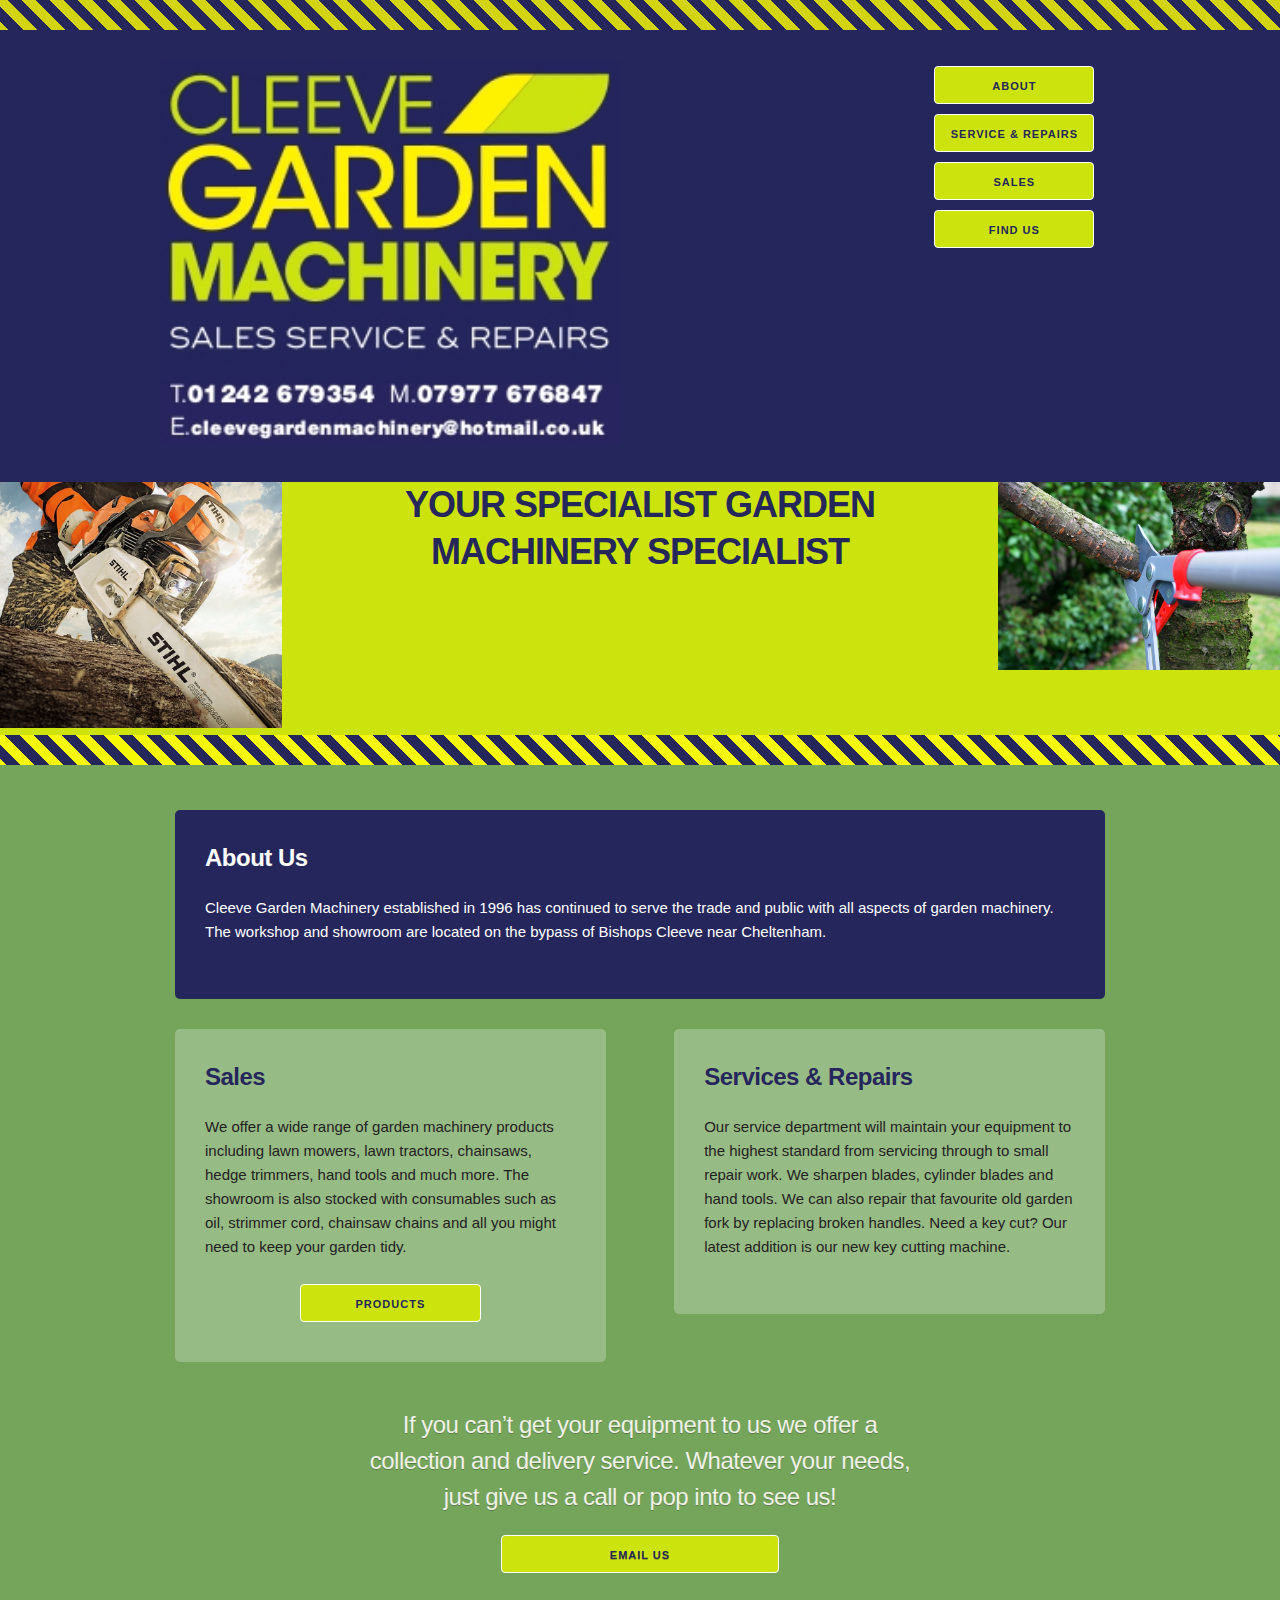
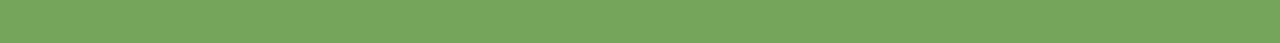
==== index.html @ 72da3cef "add about section & borders" ====
<!DOCTYPE html>
<html>

<head>
    <meta charset="utf-8">
    <meta name="viewport" content="width=device-width, initial-scale=1">
    <link rel="stylesheet" href="./css/normalize.css">
    <link rel="stylesheet" href="./css/skeleton.css">
    <link rel="stylesheet" href="./css/custom.css">
    <title>Cleeve Garden Machinery</title>
</head>

<body>
    <div class="section hero content striped-border-top">
        <div class="container">
            <div class="row">
                <div class="six columns">
                    <img src="./img/logo.jpeg" class="logo-img">
                </div>
                <div class="three columns">
                    <p></p>
                </div>
                <div class="three columns">
                    <div class="menu">
                        <a class="button menu-button" href="http://getskeleton.com">About</a>
                        <a class="button menu-button" href="http://getskeleton.com">Service & Repairs</a>
                        <a class="button menu-button" href="http://getskeleton.com">Sales</a>
                        <a class="button menu-button" href="http://getskeleton.com">Find Us</a>
                    </div>
                </div>
            </div>
        </div>
    </div>
    <div class="section banner striped-border-bottom">
        <div class="row banner-items">
            <div class="three columns">
                <img src="img/chainsaw.jpg" class="banner-img u-max-full-width">
            </div>
            <div class="six columns">
                <h3>Your specialist garden machinery specialist</h3>
            </div>
            <div class="three columns">
                <img src="img/cut.jpg" class="banner-img u-max-full-width">
            </div>
        </div>
    </div>
    <div class="section detail content">
        <div class="container">
            <div class="row">
                <div class="twelve columns">
                    <div class="infobox about">
                        <h5>About Us</h5>
                        <p>Cleeve Garden Machinery established in 1996 has continued to serve the trade and public with all aspects of garden machinery. The workshop and showroom are located on the bypass of Bishops Cleeve near Cheltenham.</p>
                    </div>
                </div>
            </div>
            <div class="row">
                <div class="six columns">
                    <div class="infobox sales">
                        <h5>Sales</h5>
                        <p>We offer a wide range of garden machinery products including lawn mowers, lawn tractors, chainsaws, hedge trimmers, hand tools and much more. The showroom is also stocked with consumables such as oil, strimmer cord, chainsaw chains
                            and all you might need to keep your garden tidy.</p>
                        <div class="center-text">
                            <a class="button menu-button" href="http://getskeleton.com">Products</a>
                        </div>
                    </div>
                </div>
                <div class="six columns">
                    <div class="infobox services">
                        <h5>Services & Repairs</h5>
                        <p>Our service department will maintain your equipment to the highest standard from servicing through to small repair work. We sharpen blades, cylinder blades and hand tools. We can also repair that favourite old garden fork by replacing
                            broken handles. Need a key cut? Our latest addition is our new key cutting machine.</p>
                    </div>
                </div>
            </div>
            <div class="row">
                <div class="eight offset-by-two columns other infobox">
                    <h5>If you can’t get your equipment to us we offer a collection and delivery service. Whatever your needs, just give us a call or pop into to see us!</h5>
                    <div class="center-text">
                        <a class="button menu-button" href="http://getskeleton.com">Email Us</a>
                    </div>
                </div>
            </div>
        </div>
    </div>
</body>

</html>
---- css/skeleton.css ----
/*
* Skeleton V2.0.4
* Copyright 2014, Dave Gamache
* www.getskeleton.com
* Free to use under the MIT license.
* http://www.opensource.org/licenses/mit-license.php
* 12/29/2014
*/


/* Table of contents
––––––––––––––––––––––––––––––––––––––––––––––––––
- Grid
- Base Styles
- Typography
- Links
- Buttons
- Forms
- Lists
- Code
- Tables
- Spacing
- Utilities
- Clearing
- Media Queries
*/


/* Grid
–––––––––––––––––––––––––––––––––––––––––––––––––– */
.container {
  position: relative;
  width: 100%;
  max-width: 960px;
  margin: 0 auto;
  padding: 0 20px;
  box-sizing: border-box; }
.column,
.columns {
  width: 100%;
  float: left;
  box-sizing: border-box; }

/* For devices larger than 400px */
@media (min-width: 400px) {
  .container {
    width: 85%;
    padding: 0; }
}

/* For devices larger than 550px */
@media (min-width: 550px) {
  .container {
    width: 80%; }
  .column,
  .columns {
    margin-left: 4%; }
  .column:first-child,
  .columns:first-child {
    margin-left: 0; }

  .one.column,
  .one.columns                    { width: 4.66666666667%; }
  .two.columns                    { width: 13.3333333333%; }
  .three.columns                  { width: 22%;            }
  .four.columns                   { width: 30.6666666667%; }
  .five.columns                   { width: 39.3333333333%; }
  .six.columns                    { width: 48%;            }
  .seven.columns                  { width: 56.6666666667%; }
  .eight.columns                  { width: 65.3333333333%; }
  .nine.columns                   { width: 74.0%;          }
  .ten.columns                    { width: 82.6666666667%; }
  .eleven.columns                 { width: 91.3333333333%; }
  .twelve.columns                 { width: 100%; margin-left: 0; }

  .one-third.column               { width: 30.6666666667%; }
  .two-thirds.column              { width: 65.3333333333%; }

  .one-half.column                { width: 48%; }

  /* Offsets */
  .offset-by-one.column,
  .offset-by-one.columns          { margin-left: 8.66666666667%; }
  .offset-by-two.column,
  .offset-by-two.columns          { margin-left: 17.3333333333%; }
  .offset-by-three.column,
  .offset-by-three.columns        { margin-left: 26%;            }
  .offset-by-four.column,
  .offset-by-four.columns         { margin-left: 34.6666666667%; }
  .offset-by-five.column,
  .offset-by-five.columns         { margin-left: 43.3333333333%; }
  .offset-by-six.column,
  .offset-by-six.columns          { margin-left: 52%;            }
  .offset-by-seven.column,
  .offset-by-seven.columns        { margin-left: 60.6666666667%; }
  .offset-by-eight.column,
  .offset-by-eight.columns        { margin-left: 69.3333333333%; }
  .offset-by-nine.column,
  .offset-by-nine.columns         { margin-left: 78.0%;          }
  .offset-by-ten.column,
  .offset-by-ten.columns          { margin-left: 86.6666666667%; }
  .offset-by-eleven.column,
  .offset-by-eleven.columns       { margin-left: 95.3333333333%; }

  .offset-by-one-third.column,
  .offset-by-one-third.columns    { margin-left: 34.6666666667%; }
  .offset-by-two-thirds.column,
  .offset-by-two-thirds.columns   { margin-left: 69.3333333333%; }

  .offset-by-one-half.column,
  .offset-by-one-half.columns     { margin-left: 52%; }

}


/* Base Styles
–––––––––––––––––––––––––––––––––––––––––––––––––– */
/* NOTE
html is set to 62.5% so that all the REM measurements throughout Skeleton
are based on 10px sizing. So basically 1.5rem = 15px :) */
html {
  font-size: 62.5%; }
body {
  font-size: 1.5em; /* currently ems cause chrome bug misinterpreting rems on body element */
  line-height: 1.6;
  font-weight: 400;
  font-family: "Raleway", "HelveticaNeue", "Helvetica Neue", Helvetica, Arial, sans-serif;
  color: #222; }


/* Typography
–––––––––––––––––––––––––––––––––––––––––––––––––– */
h1, h2, h3, h4, h5, h6 {
  margin-top: 0;
  margin-bottom: 2rem;
  font-weight: 300; }
h1 { font-size: 4.0rem; line-height: 1.2;  letter-spacing: -.1rem;}
h2 { font-size: 3.6rem; line-height: 1.25; letter-spacing: -.1rem; }
h3 { font-size: 3.0rem; line-height: 1.3;  letter-spacing: -.1rem; }
h4 { font-size: 2.4rem; line-height: 1.35; letter-spacing: -.08rem; }
h5 { font-size: 1.8rem; line-height: 1.5;  letter-spacing: -.05rem; }
h6 { font-size: 1.5rem; line-height: 1.6;  letter-spacing: 0; }

/* Larger than phablet */
@media (min-width: 550px) {
  h1 { font-size: 5.0rem; }
  h2 { font-size: 4.2rem; }
  h3 { font-size: 3.6rem; }
  h4 { font-size: 3.0rem; }
  h5 { font-size: 2.4rem; }
  h6 { font-size: 1.5rem; }
}

p {
  margin-top: 0; }


/* Links
–––––––––––––––––––––––––––––––––––––––––––––––––– */
a {
  color: #1EAEDB; }
a:hover {
  color: #0FA0CE; }


/* Buttons
–––––––––––––––––––––––––––––––––––––––––––––––––– */
.button,
button,
input[type="submit"],
input[type="reset"],
input[type="button"] {
  display: inline-block;
  height: 38px;
  padding: 0 30px;
  color: #555;
  text-align: center;
  font-size: 11px;
  font-weight: 600;
  line-height: 38px;
  letter-spacing: .1rem;
  text-transform: uppercase;
  text-decoration: none;
  white-space: nowrap;
  background-color: transparent;
  border-radius: 4px;
  border: 1px solid #bbb;
  cursor: pointer;
  box-sizing: border-box; }
.button:hover,
button:hover,
input[type="submit"]:hover,
input[type="reset"]:hover,
input[type="button"]:hover,
.button:focus,
button:focus,
input[type="submit"]:focus,
input[type="reset"]:focus,
input[type="button"]:focus {
  color: #333;
  border-color: #888;
  outline: 0; }
.button.button-primary,
button.button-primary,
input[type="submit"].button-primary,
input[type="reset"].button-primary,
input[type="button"].button-primary {
  color: #FFF;
  background-color: #33C3F0;
  border-color: #33C3F0; }
.button.button-primary:hover,
button.button-primary:hover,
input[type="submit"].button-primary:hover,
input[type="reset"].button-primary:hover,
input[type="button"].button-primary:hover,
.button.button-primary:focus,
button.button-primary:focus,
input[type="submit"].button-primary:focus,
input[type="reset"].button-primary:focus,
input[type="button"].button-primary:focus {
  color: #FFF;
  background-color: #1EAEDB;
  border-color: #1EAEDB; }


/* Forms
–––––––––––––––––––––––––––––––––––––––––––––––––– */
input[type="email"],
input[type="number"],
input[type="search"],
input[type="text"],
input[type="tel"],
input[type="url"],
input[type="password"],
textarea,
select {
  height: 38px;
  padding: 6px 10px; /* The 6px vertically centers text on FF, ignored by Webkit */
  background-color: #fff;
  border: 1px solid #D1D1D1;
  border-radius: 4px;
  box-shadow: none;
  box-sizing: border-box; }
/* Removes awkward default styles on some inputs for iOS */
input[type="email"],
input[type="number"],
input[type="search"],
input[type="text"],
input[type="tel"],
input[type="url"],
input[type="password"],
textarea {
  -webkit-appearance: none;
     -moz-appearance: none;
          appearance: none; }
textarea {
  min-height: 65px;
  padding-top: 6px;
  padding-bottom: 6px; }
input[type="email"]:focus,
input[type="number"]:focus,
input[type="search"]:focus,
input[type="text"]:focus,
input[type="tel"]:focus,
input[type="url"]:focus,
input[type="password"]:focus,
textarea:focus,
select:focus {
  border: 1px solid #33C3F0;
  outline: 0; }
label,
legend {
  display: block;
  margin-bottom: .5rem;
  font-weight: 600; }
fieldset {
  padding: 0;
  border-width: 0; }
input[type="checkbox"],
input[type="radio"] {
  display: inline; }
label > .label-body {
  display: inline-block;
  margin-left: .5rem;
  font-weight: normal; }


/* Lists
–––––––––––––––––––––––––––––––––––––––––––––––––– */
ul {
  list-style: circle inside; }
ol {
  list-style: decimal inside; }
ol, ul {
  padding-left: 0;
  margin-top: 0; }
ul ul,
ul ol,
ol ol,
ol ul {
  margin: 1.5rem 0 1.5rem 3rem;
  font-size: 90%; }
li {
  margin-bottom: 1rem; }


/* Code
–––––––––––––––––––––––––––––––––––––––––––––––––– */
code {
  padding: .2rem .5rem;
  margin: 0 .2rem;
  font-size: 90%;
  white-space: nowrap;
  background: #F1F1F1;
  border: 1px solid #E1E1E1;
  border-radius: 4px; }
pre > code {
  display: block;
  padding: 1rem 1.5rem;
  white-space: pre; }


/* Tables
–––––––––––––––––––––––––––––––––––––––––––––––––– */
th,
td {
  padding: 12px 15px;
  text-align: left;
  border-bottom: 1px solid #E1E1E1; }
th:first-child,
td:first-child {
  padding-left: 0; }
th:last-child,
td:last-child {
  padding-right: 0; }


/* Spacing
–––––––––––––––––––––––––––––––––––––––––––––––––– */
button,
.button {
  margin-bottom: 1rem; }
input,
textarea,
select,
fieldset {
  margin-bottom: 1.5rem; }
pre,
blockquote,
dl,
figure,
table,
p,
ul,
ol,
form {
  margin-bottom: 2.5rem; }


/* Utilities
–––––––––––––––––––––––––––––––––––––––––––––––––– */
.u-full-width {
  width: 100%;
  box-sizing: border-box; }
.u-max-full-width {
  max-width: 100%;
  box-sizing: border-box; }
.u-pull-right {
  float: right; }
.u-pull-left {
  float: left; }


/* Misc
–––––––––––––––––––––––––––––––––––––––––––––––––– */
hr {
  margin-top: 3rem;
  margin-bottom: 3.5rem;
  border-width: 0;
  border-top: 1px solid #E1E1E1; }


/* Clearing
–––––––––––––––––––––––––––––––––––––––––––––––––– */

/* Self Clearing Goodness */
.container:after,
.row:after,
.u-cf {
  content: "";
  display: table;
  clear: both; }


/* Media Queries
–––––––––––––––––––––––––––––––––––––––––––––––––– */
/*
Note: The best way to structure the use of media queries is to create the queries
near the relevant code. For example, if you wanted to change the styles for buttons
on small devices, paste the mobile query code up in the buttons section and style it
there.
*/


/* Larger than mobile */
@media (min-width: 400px) {}

/* Larger than phablet (also point when grid becomes active) */
@media (min-width: 550px) {}

/* Larger than tablet */
@media (min-width: 750px) {}

/* Larger than desktop */
@media (min-width: 1000px) {}

/* Larger than Desktop HD */
@media (min-width: 1200px) {}
---- css/custom.css ----
.striped-border-top {
  border: 20px solid rgba(255, 255, 0, .8);
  border-width: 30px 0 0 0;
  border-image: repeating-linear-gradient(-135deg, #25275b 30px, #25275b 40px, rgba(255, 255, 0, .8) 40px, rgba(255, 255, 0, .8) 50px) 30 0 0 0;
}

.striped-border-bottom {
  border: 20px solid rgba(255, 255, 0, .8);
  border-width: 0 0 30px 0;
  border-image: repeating-linear-gradient(-135deg, #25275b 30px, #25275b 40px, rgba(255, 255, 0, .8) 40px, rgba(255, 255, 0, .8) 50px) 0 0 30 0;
}

/* HERO */
.logo-img {
    width: 100%;
}

.content {
    padding: 2em;
    background-color: #25265c;
}

.menu {
    padding: 6px;
    text-align: center;
}

.menu-button {
    width: 49%;
    min-width: 160px;
    color: #25275b;
    background-color: #cce30e;
    border-color: #ffffff;
    padding: 0;
}

/* BANNER */
.banner {
    text-align: center;
    background-color: #cce30e;
    color: #25275b;
}

.banner-img {
    /*width: 100%;*/
}

.banner-items {

}

.banner h3 {
    font-weight: bold;
    text-transform: uppercase;
}

/* DETAIL */
.detail {
    background-color: #74a55b;
}

.infobox {
    margin: 1em;
    padding: 2em;
    border-radius: 5px;
}

.about {
    background-color: #25265c;
    color: white;
}

.about h5 {
    font-weight: bold;
}

.sales {
    background-color: #ffffff40;
}

.sales h5 {
    color: #25265c;
    font-weight: bold;
}

.services {
    background-color: #ffffff40;
}

.services h5 {
    color: #25265c;
    font-weight: bold;
}

.other {
    margin: 0;
    color: #f0f1e7;
    text-shadow: 0px 1px #00000040;
    text-align: center;
}

/* CONTACT */
.contact {
    background-color: #25265c;
}

/* UTIL */
.center-text {
    text-align: center;
    width: 100%
}
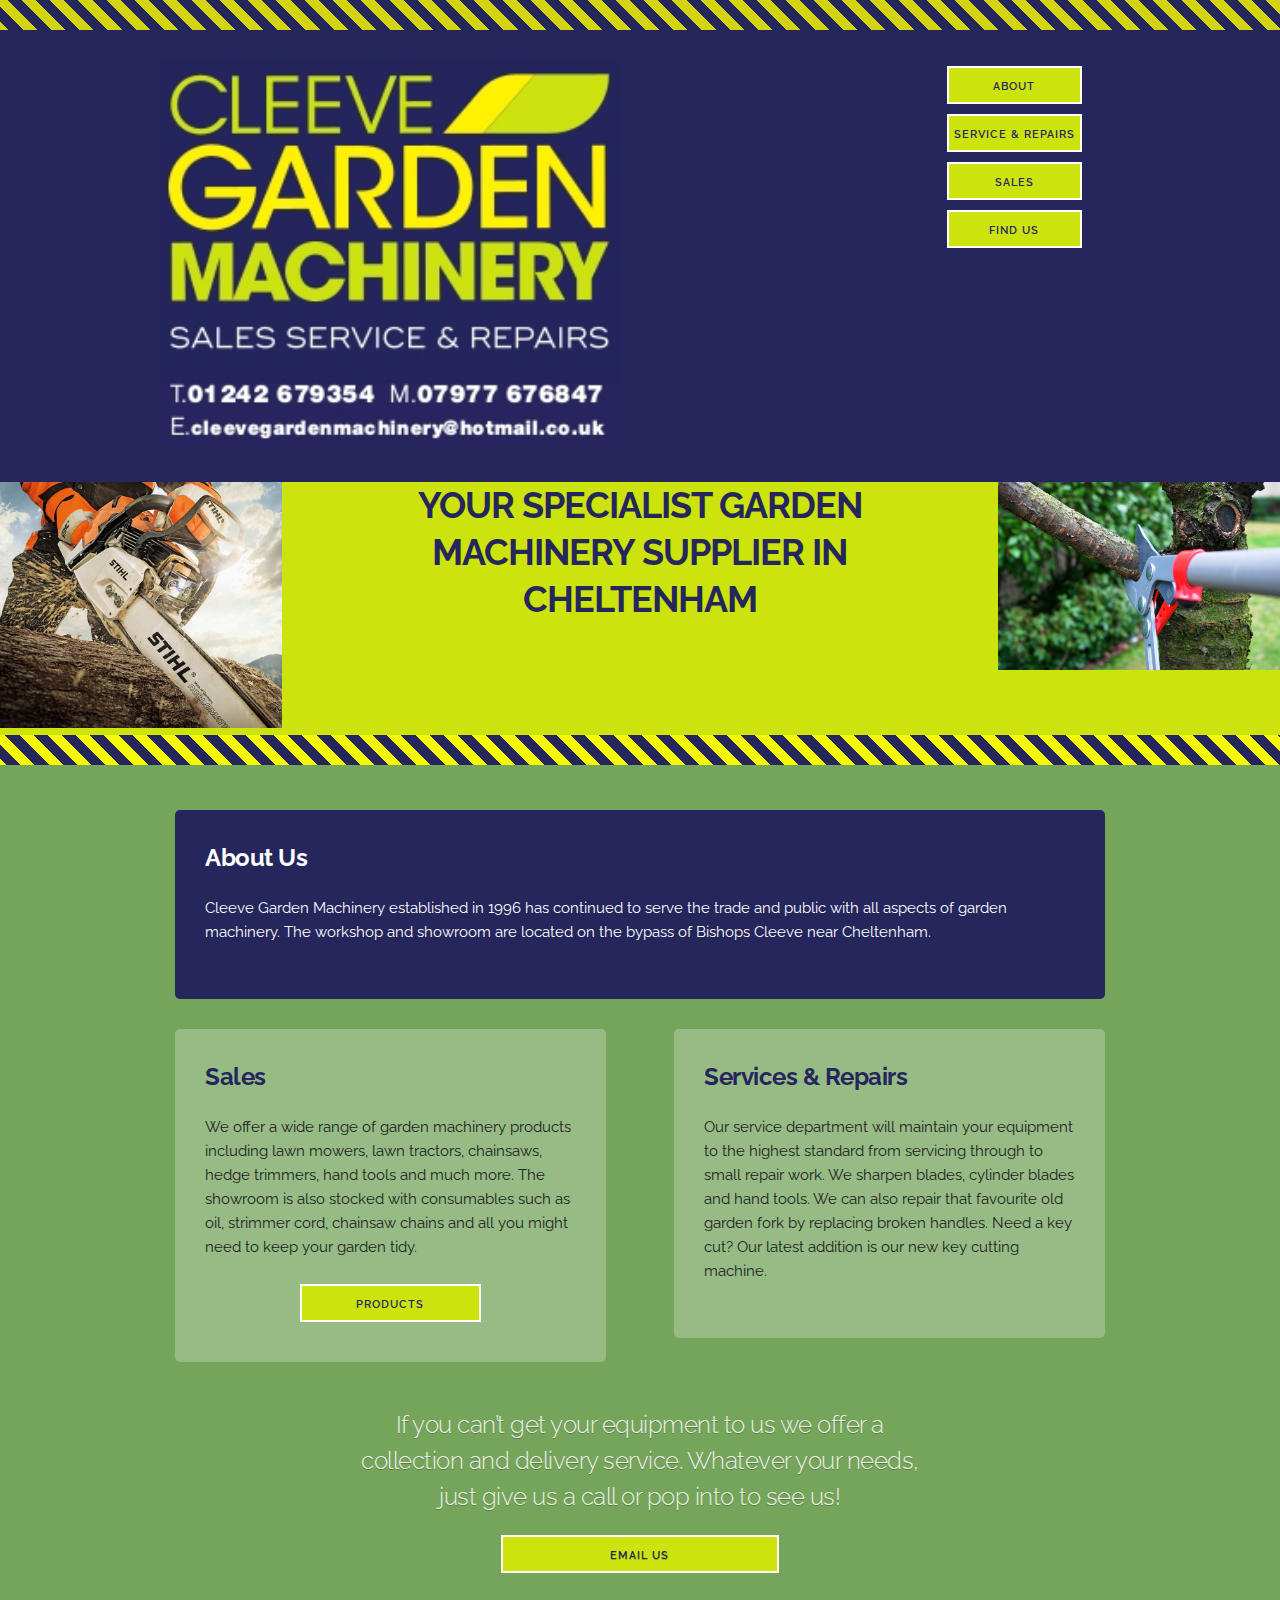
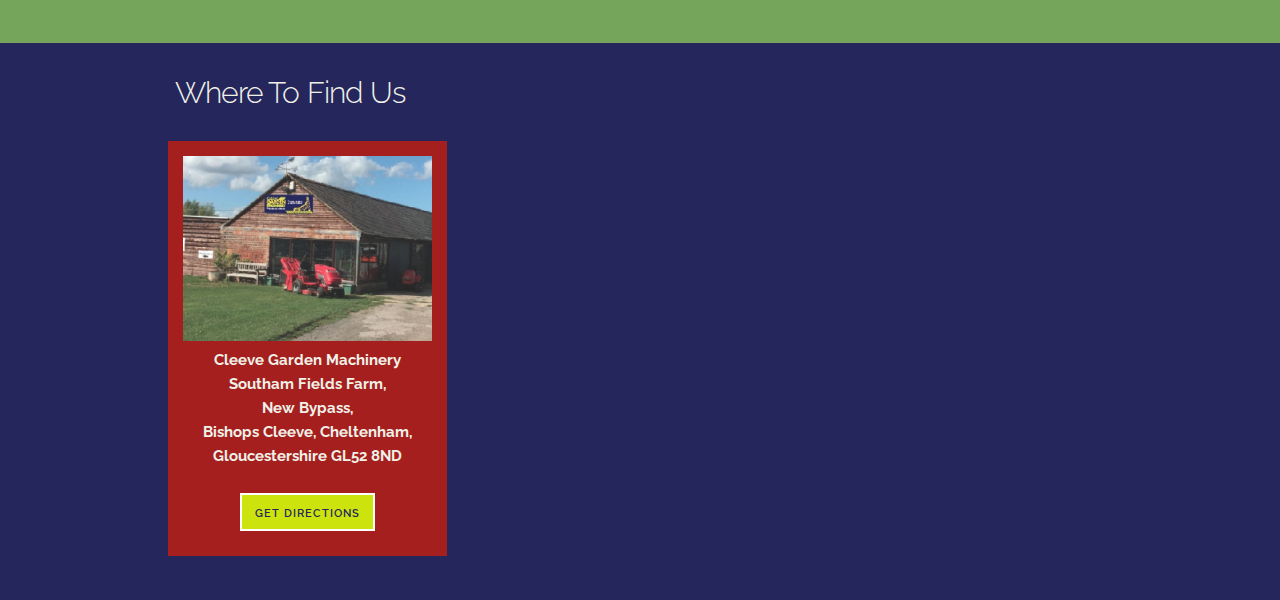
==== commit 99ccd902: "add find us section" ====
--- a/index.html
+++ b/index.html
@@ -4,6 +4,7 @@
 <head>
     <meta charset="utf-8">
     <meta name="viewport" content="width=device-width, initial-scale=1">
+    <link href='https://fonts.googleapis.com/css?family=Raleway:400,300,600' rel='stylesheet' type='text/css'>
     <link rel="stylesheet" href="./css/normalize.css">
     <link rel="stylesheet" href="./css/skeleton.css">
     <link rel="stylesheet" href="./css/custom.css">
@@ -37,7 +38,7 @@
                 <img src="img/chainsaw.jpg" class="banner-img u-max-full-width">
             </div>
             <div class="six columns">
-                <h3>Your specialist garden machinery specialist</h3>
+                <h3>Your specialist garden machinery supplier in Cheltenham</h3>
             </div>
             <div class="three columns">
                 <img src="img/cut.jpg" class="banner-img u-max-full-width">
@@ -83,6 +84,30 @@
             </div>
         </div>
     </div>
+    <div class="section contact content">
+        <div class="container">
+            <div class="row section-header">
+                <h4>Where To Find Us</h4>
+            </div>
+            <div class="row">
+                <div class="four columns">
+                    <div class="address">
+                        <img src="img/shop.jpeg" class="u-max-full-width">
+                        <p>Cleeve Garden Machinery<br /> Southam Fields Farm,<br /> New Bypass,<br /> Bishops Cleeve, Cheltenham,<br /> Gloucestershire GL52 8ND<br /></p>
+                        <div class="center-text">
+                            <a class="button menu-button" href="http://getskeleton.com">Get Directions</a>
+                        </div>
+                    </div>
+                </div>
+                <div class="eight columns">
+                    <div class="map">
+                        <iframe width="100%" height="415" frameborder="0" style="border:0" src="https://www.google.com/maps/embed/v1/place?q=Southam%20Fields%20Farm%2C%20New%20Bypass%2C%20Bishops%20Cleeve%2C%20Cheltenham%2C%20Gloucestershire%20GL52%208ND&key=AIzaSyAbpsikSZMUOVqtHzOq9ZP3RXe25YK_RRY"
+                            allowfullscreen></iframe>
+                    </div>
+                </div>
+            </div>
+        </div>
+    </div>
 </body>
 
 </html>
--- a/css/custom.css
+++ b/css/custom.css
@@ -1,16 +1,17 @@
 .striped-border-top {
-  border: 20px solid rgba(255, 255, 0, .8);
-  border-width: 30px 0 0 0;
-  border-image: repeating-linear-gradient(-135deg, #25275b 30px, #25275b 40px, rgba(255, 255, 0, .8) 40px, rgba(255, 255, 0, .8) 50px) 30 0 0 0;
+    border: 20px solid rgba(255, 255, 0, .8);
+    border-width: 30px 0 0 0;
+    border-image: repeating-linear-gradient(-135deg, #25275b 30px, #25275b 40px, rgba(255, 255, 0, .8) 40px, rgba(255, 255, 0, .8) 50px) 30 0 0 0;
 }
 
 .striped-border-bottom {
-  border: 20px solid rgba(255, 255, 0, .8);
-  border-width: 0 0 30px 0;
-  border-image: repeating-linear-gradient(-135deg, #25275b 30px, #25275b 40px, rgba(255, 255, 0, .8) 40px, rgba(255, 255, 0, .8) 50px) 0 0 30 0;
+    border: 20px solid rgba(255, 255, 0, .8);
+    border-width: 0 0 30px 0;
+    border-image: repeating-linear-gradient(-135deg, #25275b 30px, #25275b 40px, rgba(255, 255, 0, .8) 40px, rgba(255, 255, 0, .8) 50px) 0 0 30 0;
 }
 
 /* HERO */
+
 .logo-img {
     width: 100%;
 }
@@ -26,8 +27,10 @@
 }
 
 .menu-button {
+    border-radius: 0;
+    border: white solid 2px;
     width: 49%;
-    min-width: 160px;
+    min-width: 135px;
     color: #25275b;
     background-color: #cce30e;
     border-color: #ffffff;
@@ -35,6 +38,7 @@
 }
 
 /* BANNER */
+
 .banner {
     text-align: center;
     background-color: #cce30e;
@@ -45,9 +49,7 @@
     /*width: 100%;*/
 }
 
-.banner-items {
-
-}
+.banner-items {}
 
 .banner h3 {
     font-weight: bold;
@@ -55,6 +57,7 @@
 }
 
 /* DETAIL */
+
 .detail {
     background-color: #74a55b;
 }
@@ -102,9 +105,27 @@
 /* CONTACT */
 .contact {
     background-color: #25265c;
+    color: #f0f1e7;
+}
+
+.address {
+    background-color: #a51f1f;
+    padding: 1em;
+    text-align: center;
+    font-weight: bold;
+    margin: 0.5em;
+}
+
+.section-header {
+    margin-left: 1em;
+}
+
+.map {
+    margin: 0.5em;
 }
 
 /* UTIL */
+
 .center-text {
     text-align: center;
     width: 100%
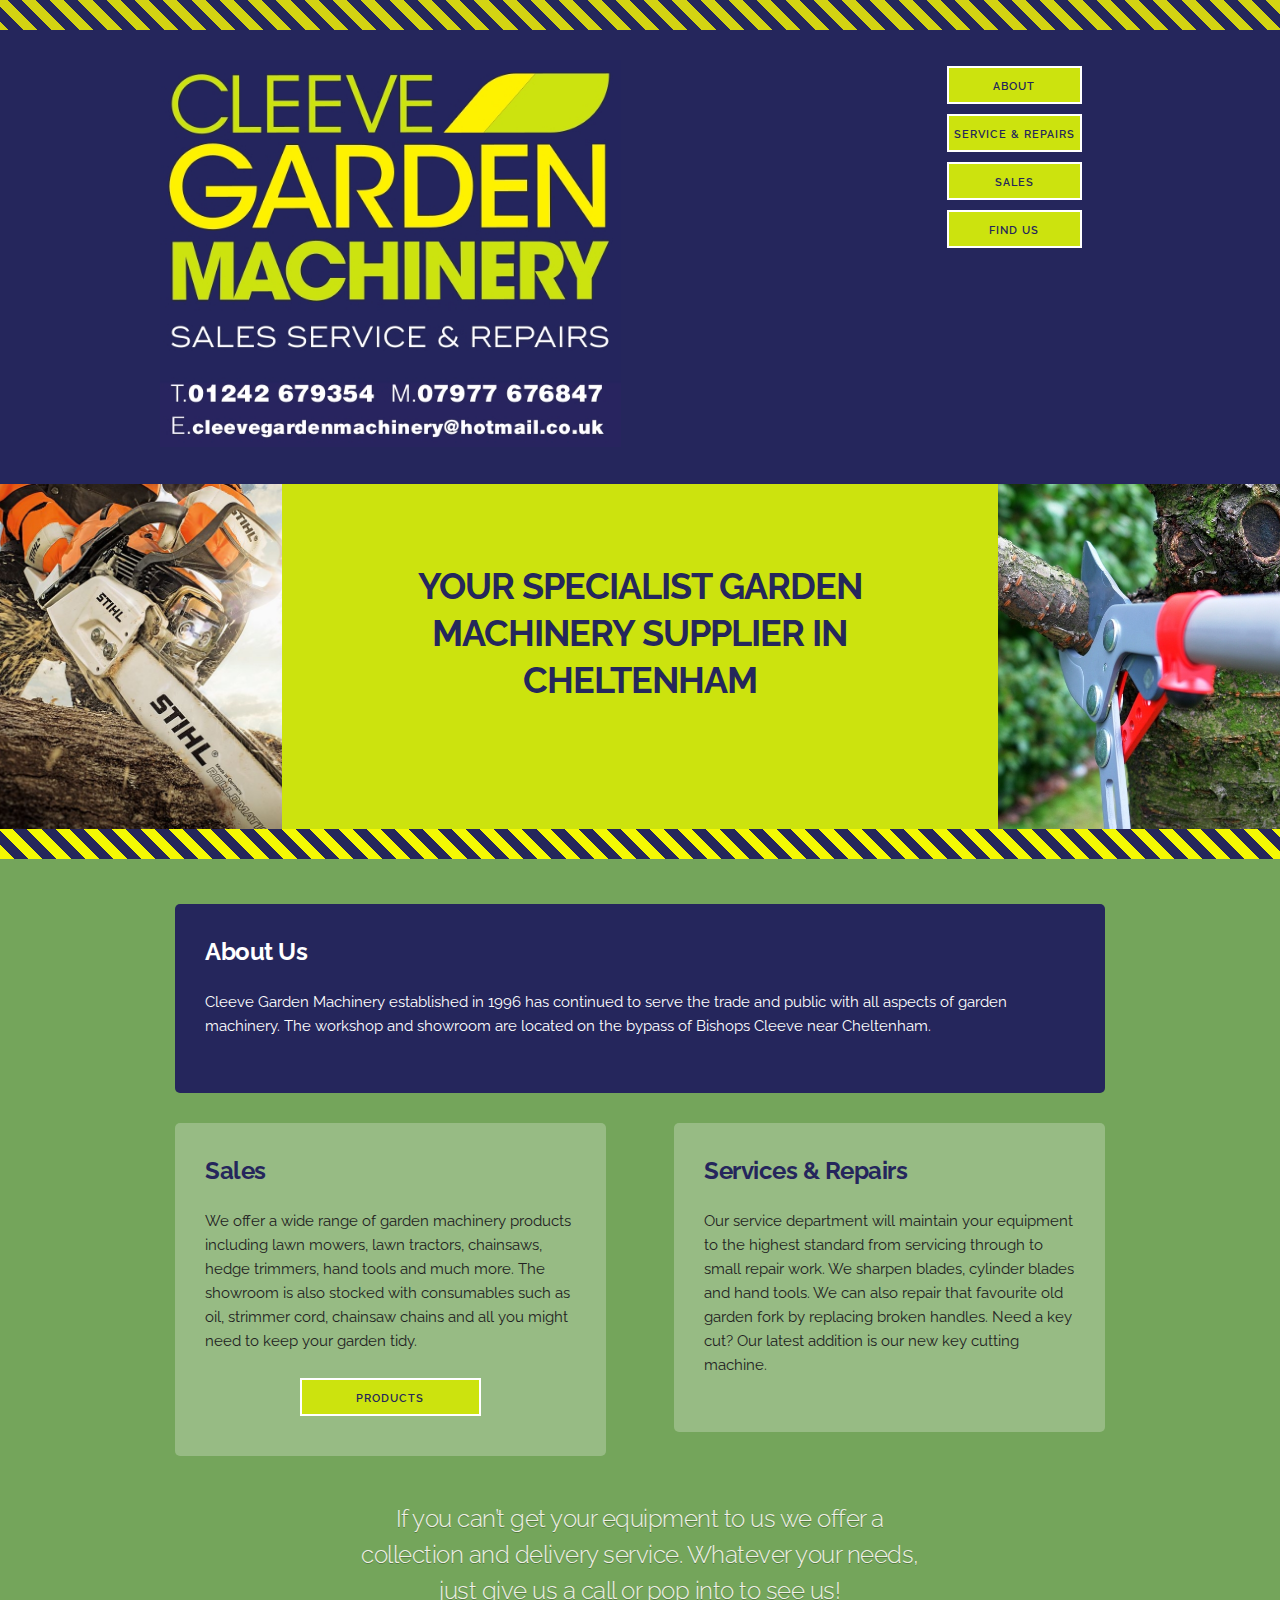
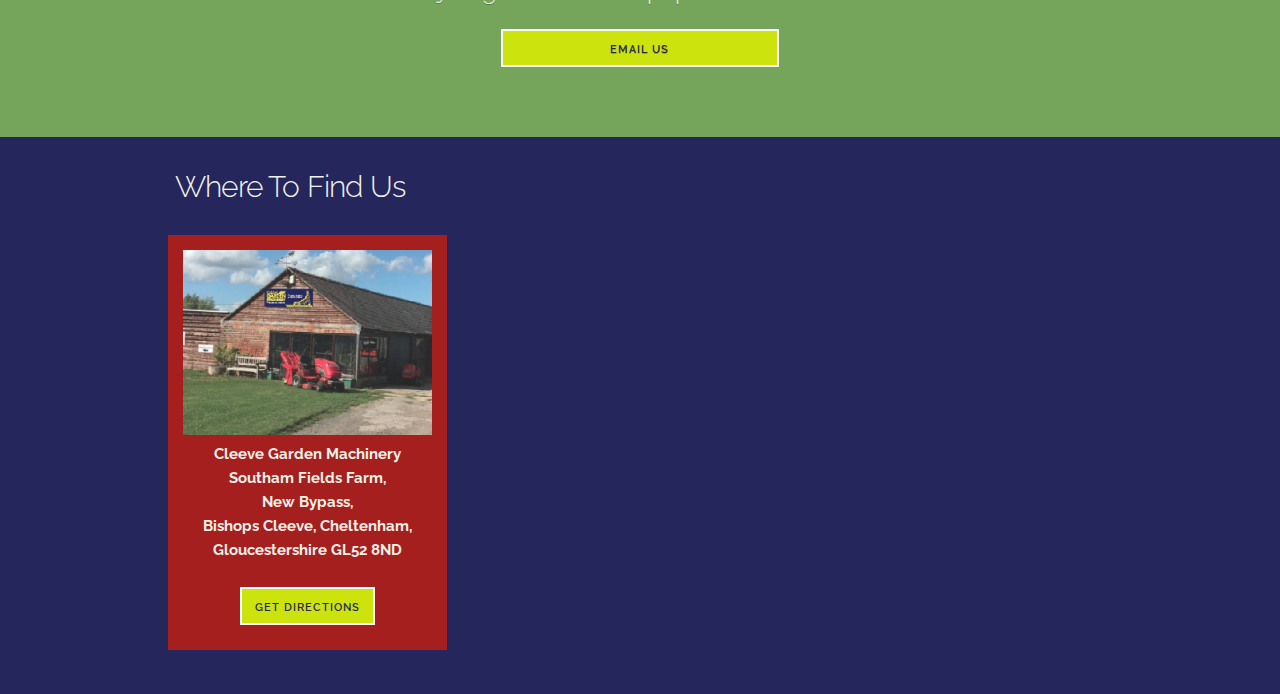
==== commit 2bfdd385: "fix banner image cover issue" ====
--- a/index.html
+++ b/index.html
@@ -34,14 +34,19 @@
     </div>
     <div class="section banner striped-border-bottom">
         <div class="row banner-items">
-            <div class="three columns">
+            <!-- <div class="three columns">
                 <img src="img/chainsaw.jpg" class="banner-img u-max-full-width">
+            </div> -->
+            <div class="three columns chainsaw banner-img">
+                <p>
+                </p>
             </div>
             <div class="six columns">
                 <h3>Your specialist garden machinery supplier in Cheltenham</h3>
             </div>
-            <div class="three columns">
-                <img src="img/cut.jpg" class="banner-img u-max-full-width">
+            <div class="three columns cut banner-img">
+                <p>
+                </p>
             </div>
         </div>
     </div>
--- a/css/custom.css
+++ b/css/custom.css
@@ -46,12 +46,30 @@
 }
 
 .banner-img {
-    /*width: 100%;*/
+    height: 10em;
+}
+
+/* Larger than phablet */
+@media (min-width: 550px) {
+    .banner-img {
+        height: 23em;
+    }
+}
+
+.chainsaw {
+    background: url('../img/chainsaw.jpg') no-repeat center center;
+    background-size: cover;
+}
+
+.cut {
+    background: url('../img/cut.jpg') no-repeat center center;
+    background-size: cover;
 }
 
 .banner-items {}
 
 .banner h3 {
+    padding-top: 13%;
     font-weight: bold;
     text-transform: uppercase;
 }
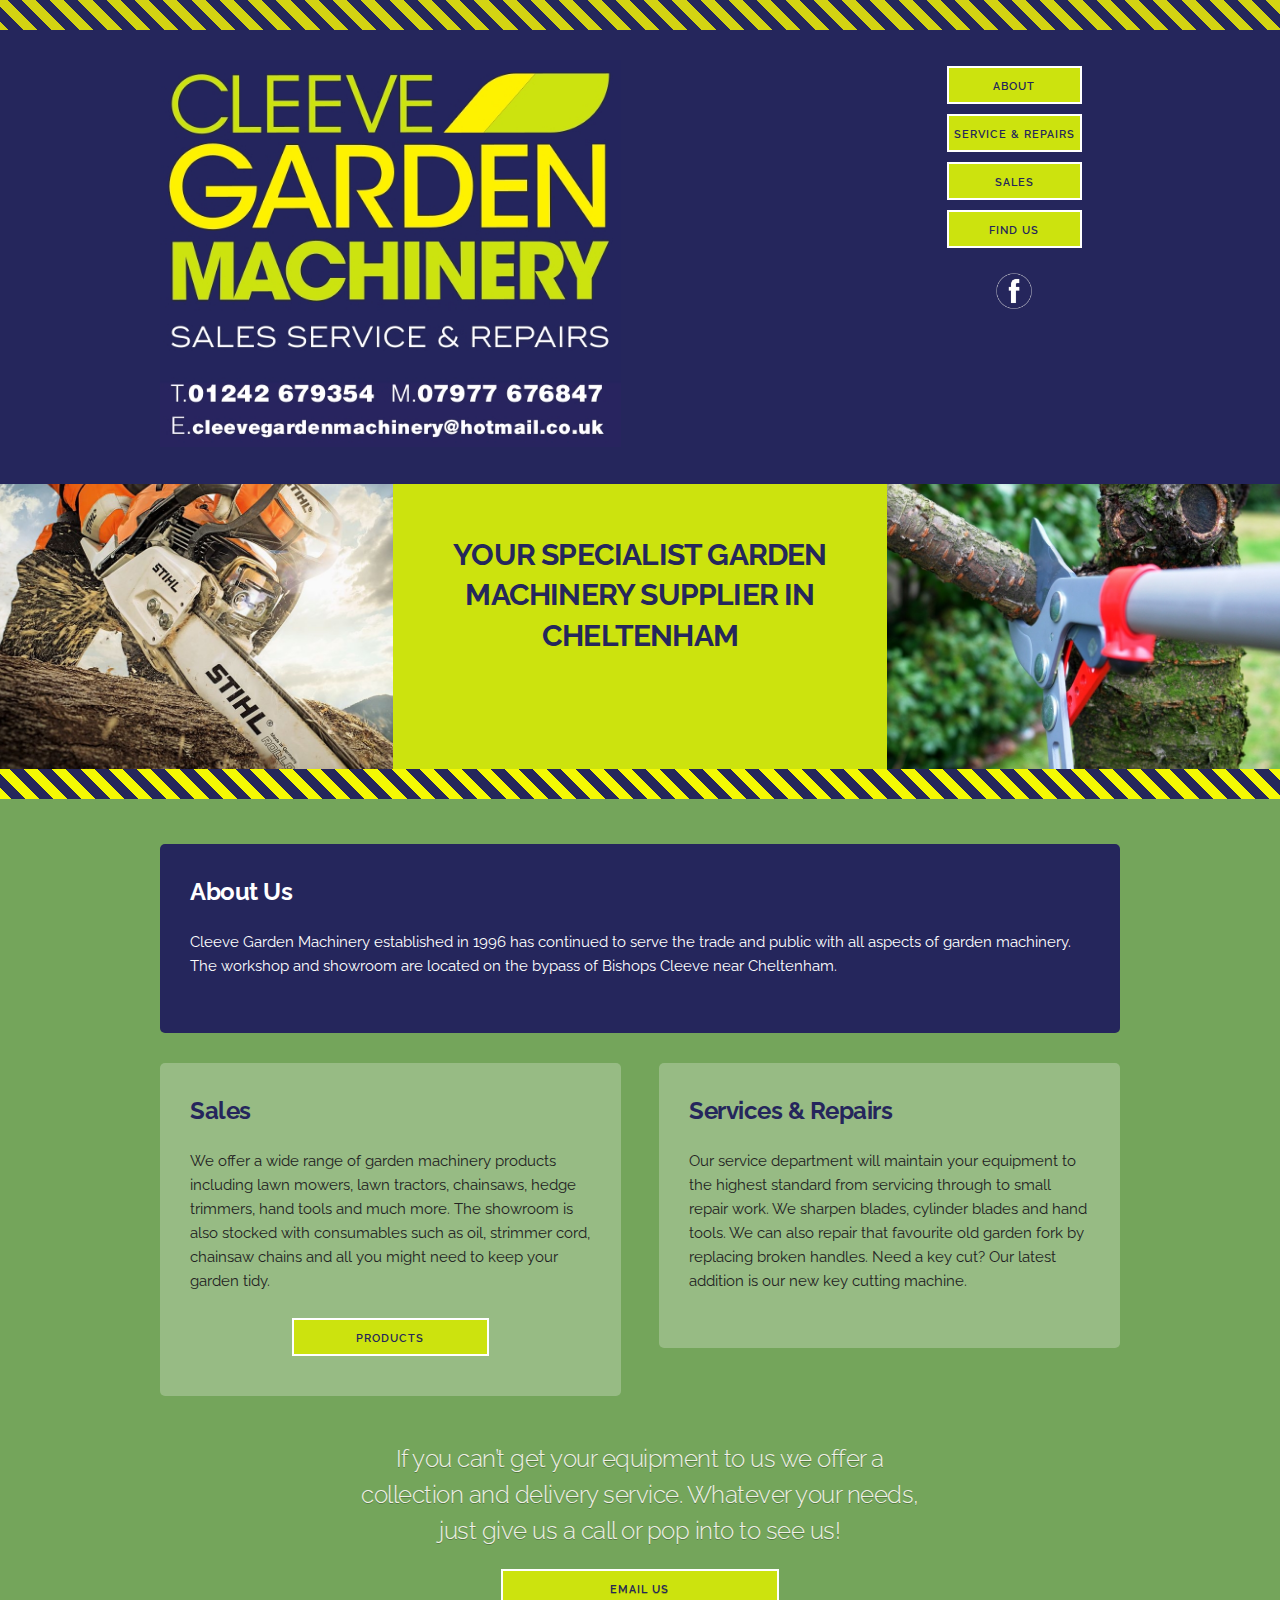
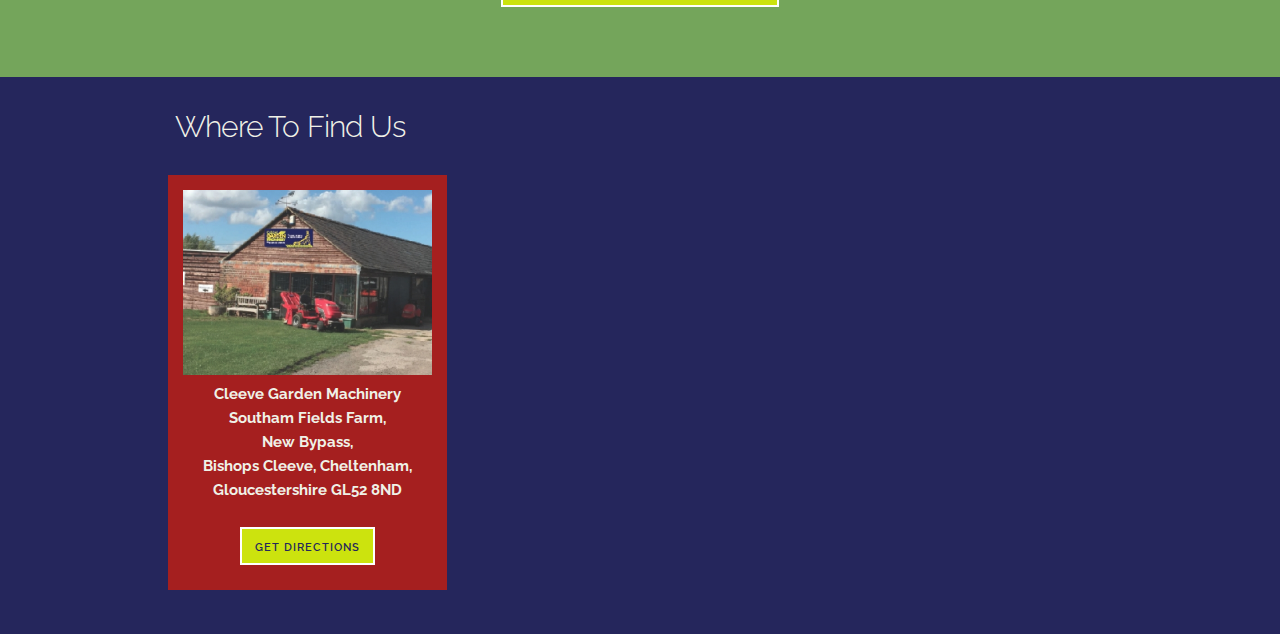
==== commit df8a36cd: "added facebook link" ====
--- a/index.html
+++ b/index.html
@@ -27,6 +27,9 @@
                         <a class="button menu-button" href="http://getskeleton.com">Service & Repairs</a>
                         <a class="button menu-button" href="http://getskeleton.com">Sales</a>
                         <a class="button menu-button" href="http://getskeleton.com">Find Us</a>
+                        <div>
+                            <a href="https://facebook.com/cleevegardenmachinery"><img src="img/fb.png" class="u-max-full-width fb-icon"></a>
+                        </div>
                     </div>
                 </div>
             </div>
@@ -34,17 +37,14 @@
     </div>
     <div class="section banner striped-border-bottom">
         <div class="row banner-items">
-            <!-- <div class="three columns">
-                <img src="img/chainsaw.jpg" class="banner-img u-max-full-width">
-            </div> -->
-            <div class="three columns chainsaw banner-img">
+            <div class="four columns chainsaw banner-img">
                 <p>
                 </p>
             </div>
-            <div class="six columns">
-                <h3>Your specialist garden machinery supplier in Cheltenham</h3>
+            <div class="four columns">
+                <h4>Your specialist garden machinery supplier in Cheltenham</h4>
             </div>
-            <div class="three columns cut banner-img">
+            <div class="four columns cut banner-img">
                 <p>
                 </p>
             </div>
--- a/css/custom.css
+++ b/css/custom.css
@@ -37,6 +37,11 @@
     padding: 0;
 }
 
+.fb-icon {
+    width: 36px;
+    margin-top: 1em;
+}
+
 /* BANNER */
 
 .banner {
@@ -49,10 +54,20 @@
     height: 10em;
 }
 
+.banner h4 {
+    padding-top: 1em;
+    font-weight: bold;
+    text-transform: uppercase;
+}
+
 /* Larger than phablet */
 @media (min-width: 550px) {
     .banner-img {
-        height: 23em;
+        height: 19em;
+    }
+
+    .banner h4 {
+        padding-top: 13%;
     }
 }
 
@@ -66,14 +81,6 @@
     background-size: cover;
 }
 
-.banner-items {}
-
-.banner h3 {
-    padding-top: 13%;
-    font-weight: bold;
-    text-transform: uppercase;
-}
-
 /* DETAIL */
 
 .detail {
@@ -81,7 +88,7 @@
 }
 
 .infobox {
-    margin: 1em;
+    margin: 1em 0;
     padding: 2em;
     border-radius: 5px;
 }
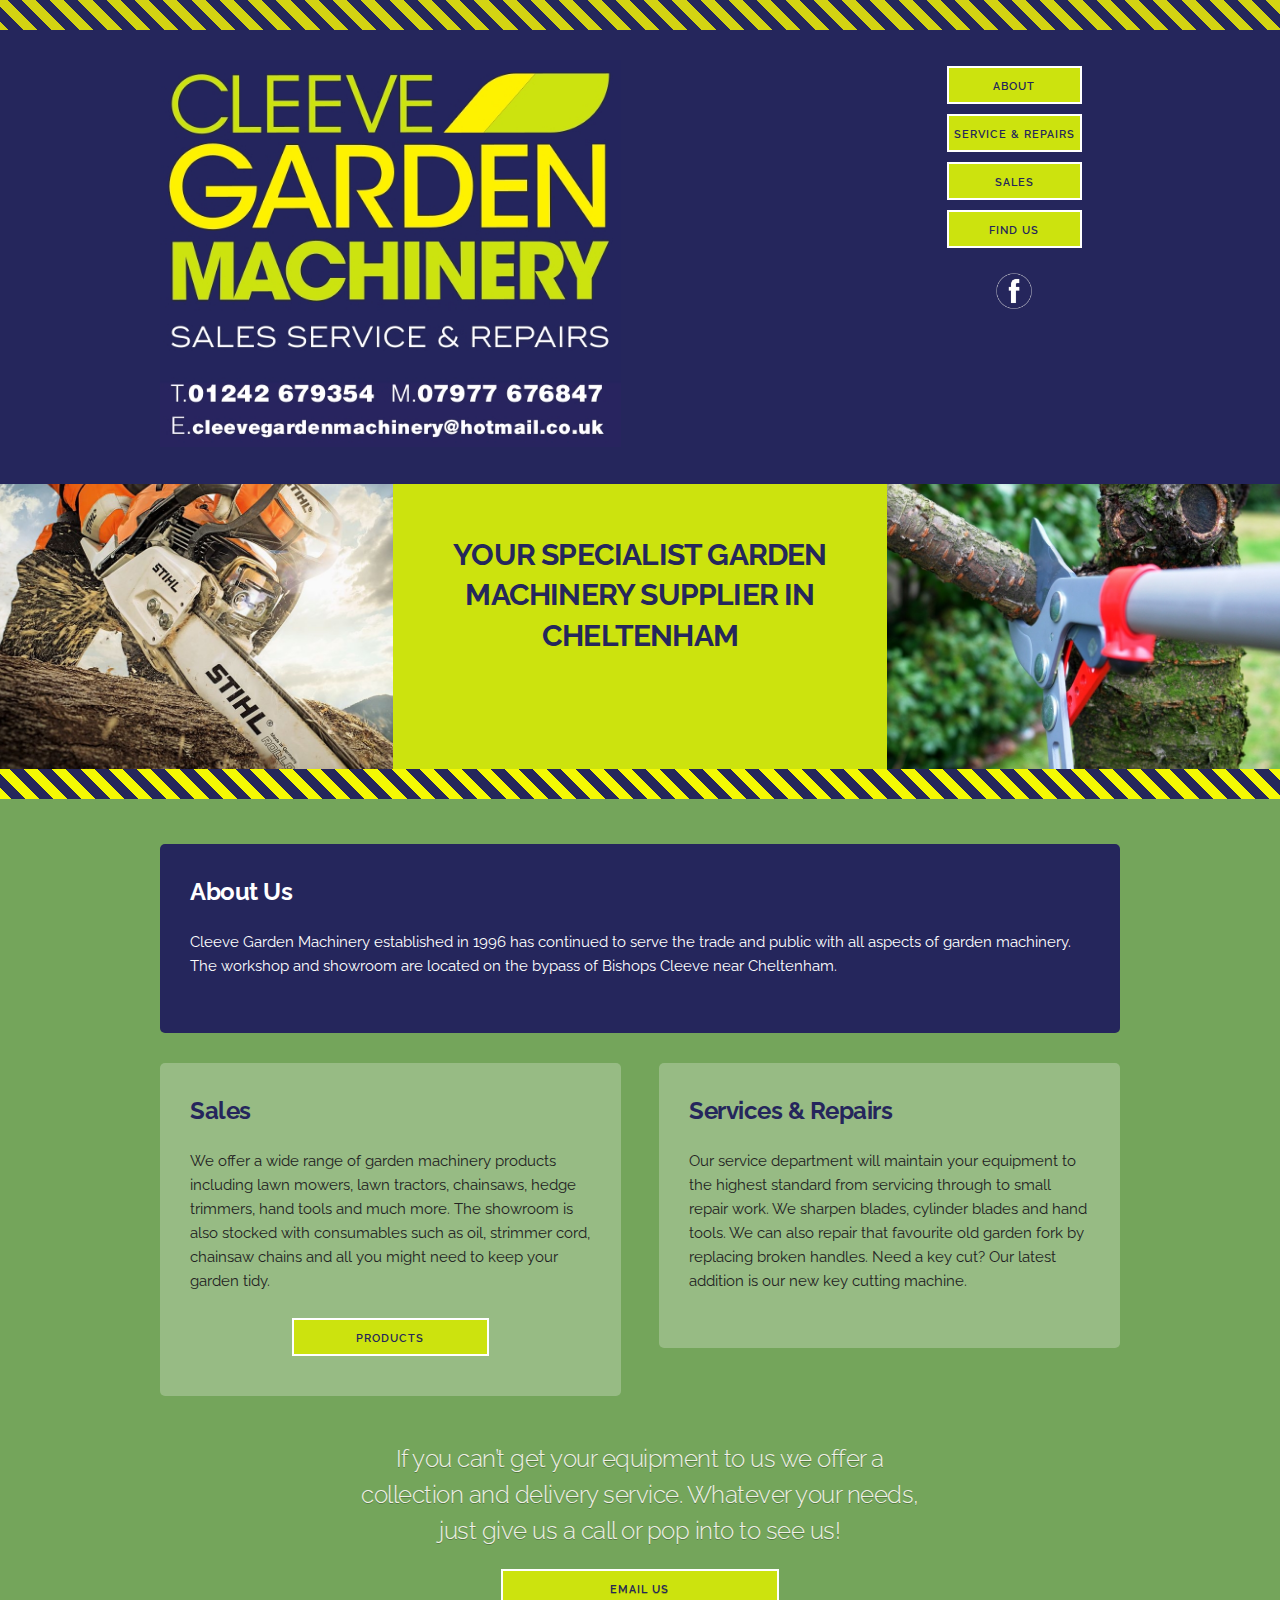
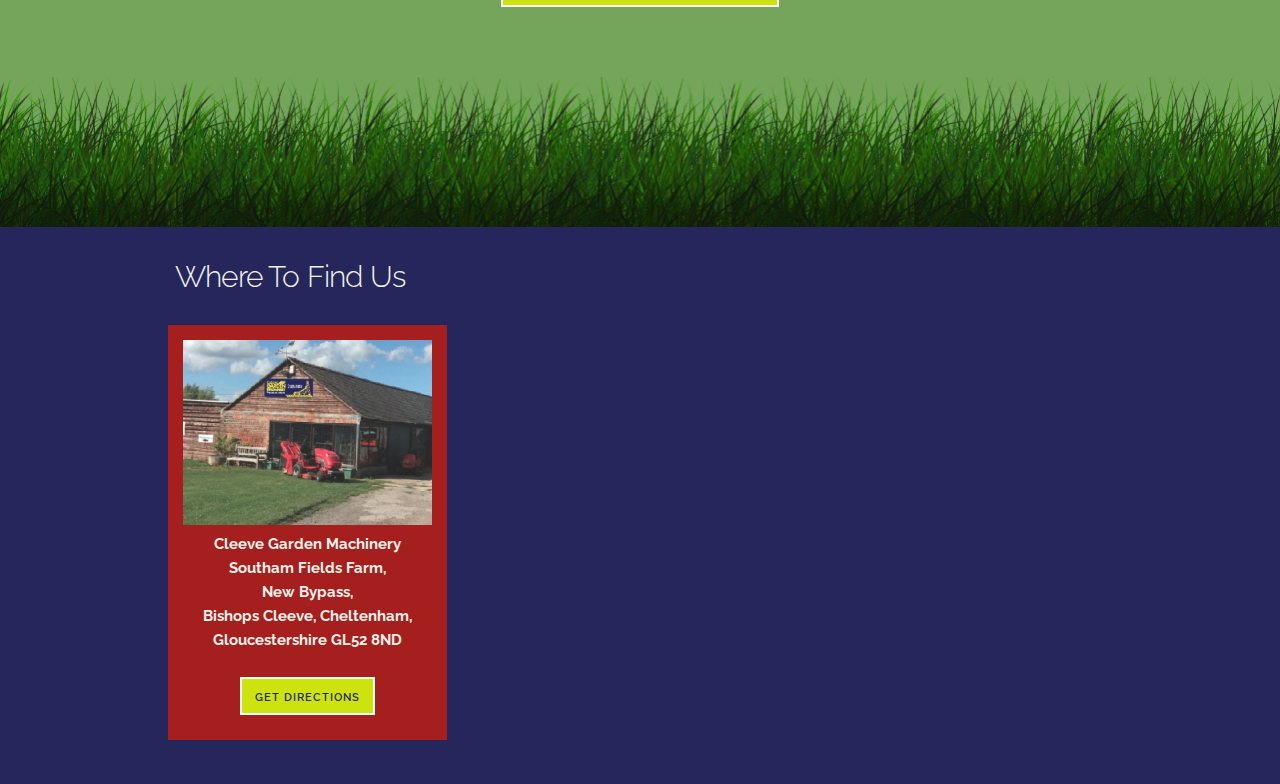
==== commit d06e1071: "automatically populate the products page" ====
--- a/index.html
+++ b/index.html
@@ -4,7 +4,7 @@
 <head>
     <meta charset="utf-8">
     <meta name="viewport" content="width=device-width, initial-scale=1">
-    <link href='https://fonts.googleapis.com/css?family=Raleway:400,300,600' rel='stylesheet' type='text/css'>
+    <link href='https://fonts.googleapis.com/css?family=Raleway:400,900' rel='stylesheet' type='text/css'>
     <link rel="stylesheet" href="./css/normalize.css">
     <link rel="stylesheet" href="./css/skeleton.css">
     <link rel="stylesheet" href="./css/custom.css">
@@ -23,12 +23,12 @@
                 </div>
                 <div class="three columns">
                     <div class="menu">
-                        <a class="button menu-button" href="http://getskeleton.com">About</a>
-                        <a class="button menu-button" href="http://getskeleton.com">Service & Repairs</a>
-                        <a class="button menu-button" href="http://getskeleton.com">Sales</a>
-                        <a class="button menu-button" href="http://getskeleton.com">Find Us</a>
+                        <a class="button menu-button" href="#about">About</a>
+                        <a class="button menu-button" href="#sar">Service & Repairs</a>
+                        <a class="button menu-button" href="#sales">Sales</a>
+                        <a class="button menu-button" href="#find">Find Us</a>
                         <div>
-                            <a href="https://facebook.com/cleevegardenmachinery"><img src="img/fb.png" class="u-max-full-width fb-icon"></a>
+                            <a href="https://facebook.com/cleevegardenmachinery" target="_blank"><img src="img/fb.png" class="u-max-full-width fb-icon"></a>
                         </div>
                     </div>
                 </div>
@@ -53,7 +53,7 @@
     <div class="section detail content">
         <div class="container">
             <div class="row">
-                <div class="twelve columns">
+                <div class="twelve columns" id="about">
                     <div class="infobox about">
                         <h5>About Us</h5>
                         <p>Cleeve Garden Machinery established in 1996 has continued to serve the trade and public with all aspects of garden machinery. The workshop and showroom are located on the bypass of Bishops Cleeve near Cheltenham.</p>
@@ -61,17 +61,17 @@
                 </div>
             </div>
             <div class="row">
-                <div class="six columns">
+                <div class="six columns" id="sales">
                     <div class="infobox sales">
                         <h5>Sales</h5>
                         <p>We offer a wide range of garden machinery products including lawn mowers, lawn tractors, chainsaws, hedge trimmers, hand tools and much more. The showroom is also stocked with consumables such as oil, strimmer cord, chainsaw chains
                             and all you might need to keep your garden tidy.</p>
                         <div class="center-text">
-                            <a class="button menu-button" href="http://getskeleton.com">Products</a>
+                            <a class="button menu-button" href="products.html">Products</a>
                         </div>
                     </div>
                 </div>
-                <div class="six columns">
+                <div class="six columns" id="sar">
                     <div class="infobox services">
                         <h5>Services & Repairs</h5>
                         <p>Our service department will maintain your equipment to the highest standard from servicing through to small repair work. We sharpen blades, cylinder blades and hand tools. We can also repair that favourite old garden fork by replacing
@@ -83,7 +83,7 @@
                 <div class="eight offset-by-two columns other infobox">
                     <h5>If you can’t get your equipment to us we offer a collection and delivery service. Whatever your needs, just give us a call or pop into to see us!</h5>
                     <div class="center-text">
-                        <a class="button menu-button" href="http://getskeleton.com">Email Us</a>
+                        <a class="button menu-button" href="mailto:cleevegardenmachinery@hotmail.co.uk">Email Us</a>
                     </div>
                 </div>
             </div>
@@ -95,12 +95,12 @@
                 <h4>Where To Find Us</h4>
             </div>
             <div class="row">
-                <div class="four columns">
+                <div class="four columns" id="find">
                     <div class="address">
                         <img src="img/shop.jpeg" class="u-max-full-width">
                         <p>Cleeve Garden Machinery<br /> Southam Fields Farm,<br /> New Bypass,<br /> Bishops Cleeve, Cheltenham,<br /> Gloucestershire GL52 8ND<br /></p>
                         <div class="center-text">
-                            <a class="button menu-button" href="http://getskeleton.com">Get Directions</a>
+                            <a class="button menu-button" href="https://www.google.com/maps/dir/?api=1&destination=Cleeve+Garden+Machinery,+Southam+Fields+Farm,+New+Bypass,+Bishops+Cleeve,+Cheltenham+GL52+8ND" target="_blank">Get Directions</a>
                         </div>
                     </div>
                 </div>
--- a/css/custom.css
+++ b/css/custom.css
@@ -85,6 +85,10 @@
 
 .detail {
     background-color: #74a55b;
+    border-bottom: 10em solid transparent;
+    border-image-repeat: round;
+    border-image-source: url(../img/grass.png);
+    border-image-slice: 248;
 }
 
 .infobox {
@@ -155,3 +159,20 @@
     text-align: center;
     width: 100%
 }
+
+.text-align-right {
+    text-align: right;
+}
+
+/* PRODUCTS */
+
+.product-item {
+    margin: 1em 0;
+    padding: 2em;
+    border-radius: 5px;
+    background-color: #ffffff40;
+}
+
+.product-image {
+    width: 100%;
+}
